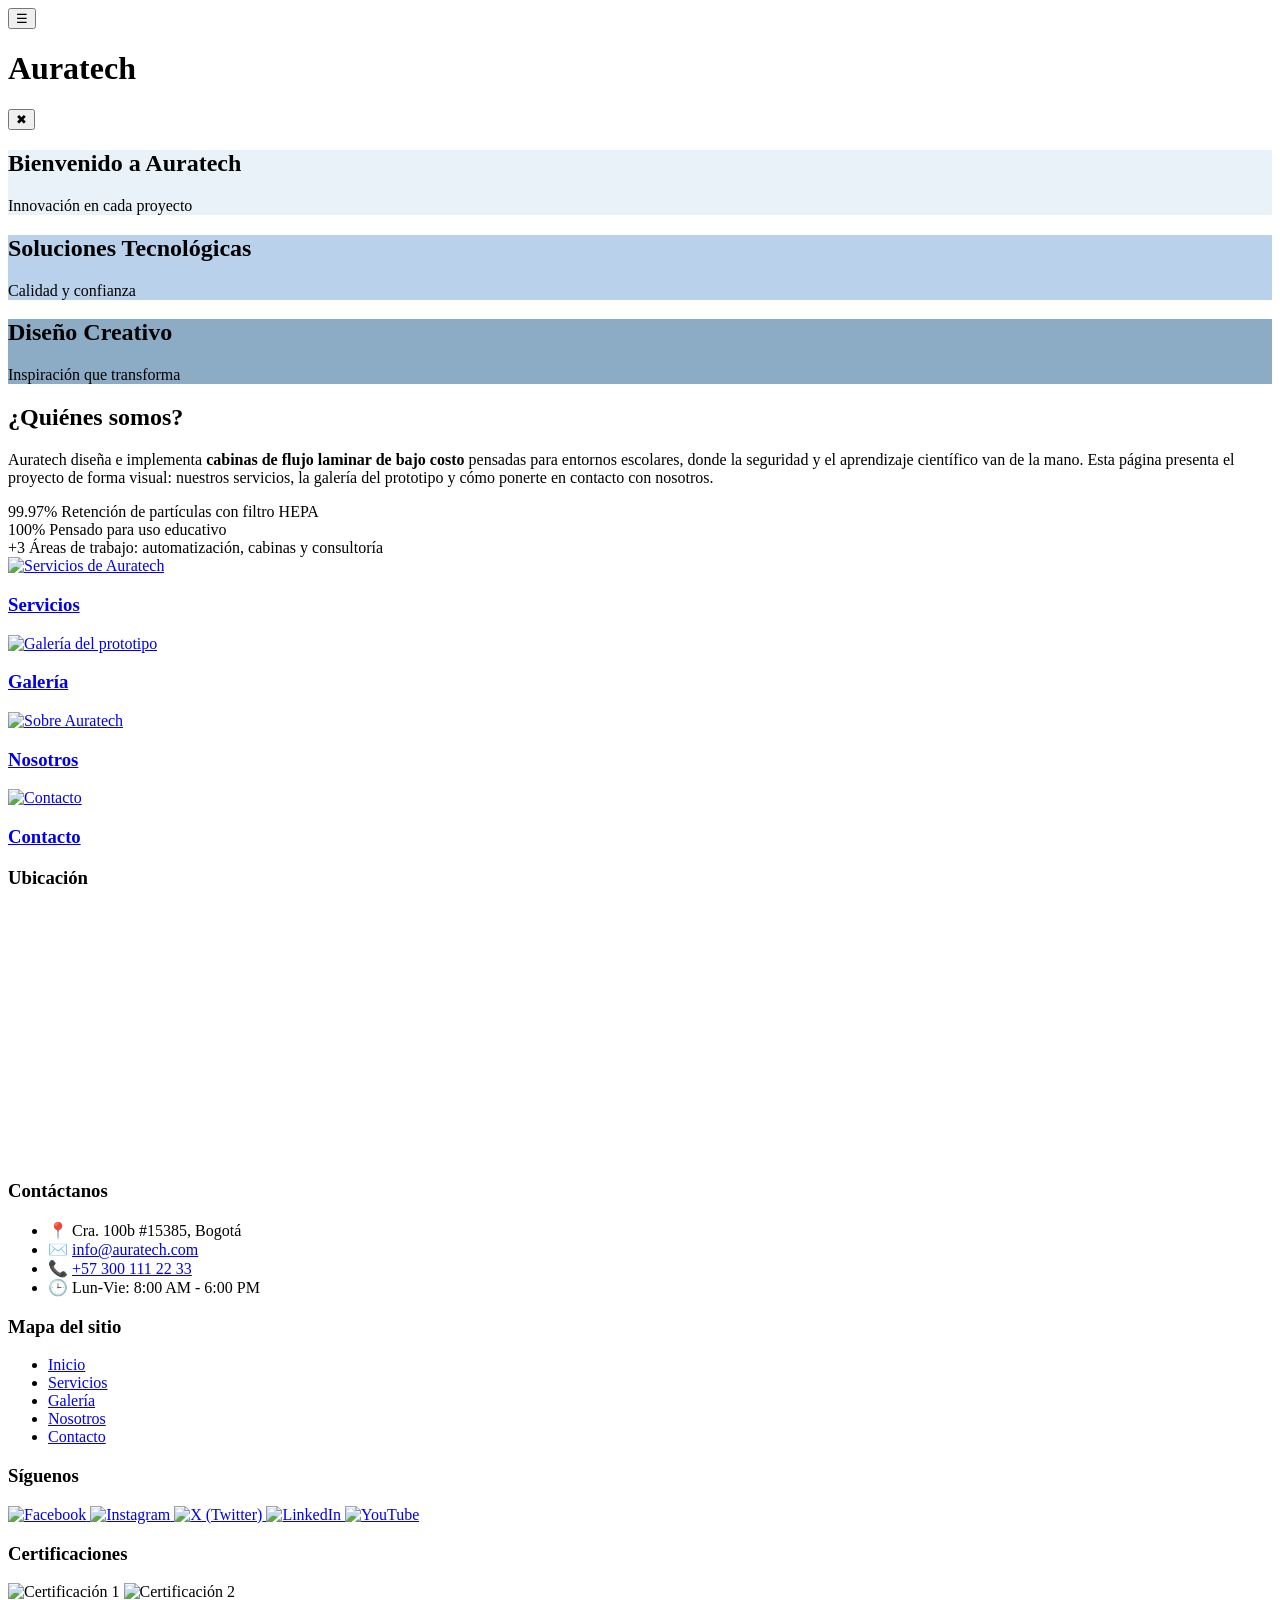
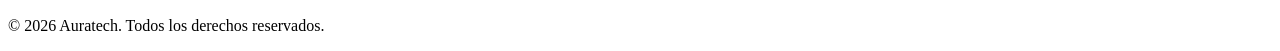
==== index.html @ 49e16836 "Add files via upload" ====
<!DOCTYPE html>
<html lang="es">
<head>
  <meta charset="UTF-8">
  <meta name="viewport" content="width=device-width, initial-scale=1.0">
  <title>Auratech</title>
  <link rel="stylesheet" href="static/css/styles.css">
  <script defer src="static/js/common.js"></script>
  <script defer src="static/js/script.js"></script>
</head>
<body>
  <header>
    <button id="menu-toggle" class="menu-toggle">☰</button>
    <h1>Auratech</h1>
  </header>
  <nav id="side-menu" class="side-menu">
    <button id="close-menu" class="close-menu">✖</button>
  </nav>

  <main class="main-content">
    <section class="banner-slider">
      <div class="slide active" style="background-color: #E9F2F9;">
        <h2>Bienvenido a Auratech</h2>
        <p>Innovación en cada proyecto</p>
      </div>
      <div class="slide" style="background-color: #B9D1EA;">
        <h2>Soluciones Tecnológicas</h2>
        <p>Calidad y confianza</p>
      </div>
      <div class="slide" style="background-color: #8CACC5;">
        <h2>Diseño Creativo</h2>
        <p>Inspiración que transforma</p>
      </div>
    </section>

    <section class="info-section">
      <h2>¿Quiénes somos?</h2>
      <p>
        Auratech diseña e implementa <strong>cabinas de flujo laminar de bajo costo</strong> pensadas
        para entornos escolares, donde la seguridad y el aprendizaje científico van de la mano.
        Esta página presenta el proyecto de forma visual: nuestros servicios, la galería del
        prototipo y cómo ponerte en contacto con nosotros.
      </p>
    </section>

    <section class="stats-strip">
      <div class="stat-card">
        <span class="stat-number">99.97%</span>
        <span class="stat-label">Retención de partículas con filtro HEPA</span>
      </div>
      <div class="stat-card">
        <span class="stat-number">100%</span>
        <span class="stat-label">Pensado para uso educativo</span>
      </div>
      <div class="stat-card">
        <span class="stat-number">+3</span>
        <span class="stat-label">Áreas de trabajo: automatización, cabinas y consultoría</span>
      </div>
    </section>

    <section class="categories">
      <a class="category" href="services.html">
        <img src="static/img/cabina2.jpg" alt="Servicios de Auratech">
        <h3>Servicios</h3>
      </a>
      <a class="category" href="gallery.html">
        <img src="static/img/cabina1.jpg" alt="Galería del prototipo">
        <h3>Galería</h3>
      </a>
      <a class="category" href="us.html">
        <img src="static/img/cabina3.jpg" alt="Sobre Auratech">
        <h3>Nosotros</h3>
      </a>
      <a class="category" href="contact.html">
        <img src="static/img/cabina4.jpg" alt="Contacto">
        <h3>Contacto</h3>
      </a>
    </section>
  </main>

  <footer class="footer-mejorado">
  <div class="footer-container">
    <div class="footer-col footer-map">
      <h3>Ubicación</h3>
      <iframe
        src="https://www.google.com/maps?q=Cra.+100b+%2315385,+Bogotá,+Colombia&output=embed"
        width="100%"
        height="250"
        style="border:0;"
        allowfullscreen=""
        loading="lazy"
        referrerpolicy="no-referrer-when-downgrade"
      ></iframe>
    </div>

    <div class="footer-col footer-contact">
      <h3>Contáctanos</h3>
      <ul class="contact-info">
        <li>
          <span class="icon">📍</span>
          <span>Cra. 100b #15385, Bogotá</span>
        </li>
        <li>
          <span class="icon">✉️</span>
          <a href="mailto:info@auratech.com">info@auratech.com</a>
        </li>
        <li>
          <span class="icon">📞</span>
          <a href="tel:+573001112233">+57 300 111 22 33</a>
        </li>
        <li>
          <span class="icon">🕒</span>
          <span>Lun-Vie: 8:00 AM - 6:00 PM</span>
        </li>
      </ul>
    </div>

    <div class="footer-col footer-sitemap">
      <h3>Mapa del sitio</h3>
      <ul class="sitemap-links">
        <li><a href="index.html">Inicio</a></li>
        <li><a href="services.html">Servicios</a></li>
        <li><a href="gallery.html">Galería</a></li>
        <li><a href="us.html">Nosotros</a></li>
        <li><a href="contact.html">Contacto</a></li>
     </ul>
    </div>

    <div class="footer-col footer-social">
      <h3>Síguenos</h3>
      <div class="social-icons">
        <a href="https://facebook.com/auratech" target="_blank" rel="noopener">
          <img src="static/img/facebook.png" alt="Facebook">
        </a>
        <a href="https://instagram.com/auratech" target="_blank" rel="noopener">
          <img src="static/img/instagram.png" alt="Instagram">
        </a>
        <a href="https://twitter.com/auratech" target="_blank" rel="noopener">
          <img src="static/img/x.png" alt="X (Twitter)">
        </a>
        <a href="https://linkedin.com/company/auratech" target="_blank" rel="noopener">
          <img src="static/img/linkedin.png" alt="LinkedIn">
        </a>
        <a href="https://youtube.com/auratech" target="_blank" rel="noopener">
          <img src="static/img/youtube.png" alt="YouTube">
        </a>
      </div>

      <div class="footer-logos">
        <h3>Certificaciones</h3>
        <div class="logos-container">
          <img src="static/img/Logo Aura Tech.png" alt="Certificación 1">
          <img src="static/img/Escudo_Reuven_Feuerstein.png" alt="Certificación 2">
        </div>
      </div>
    </div>
  </div>

  <div class="footer-bottom">
    <p>&copy; 2026 Auratech. Todos los derechos reservados.</p>
  </div>
</footer>

</body>
</html>
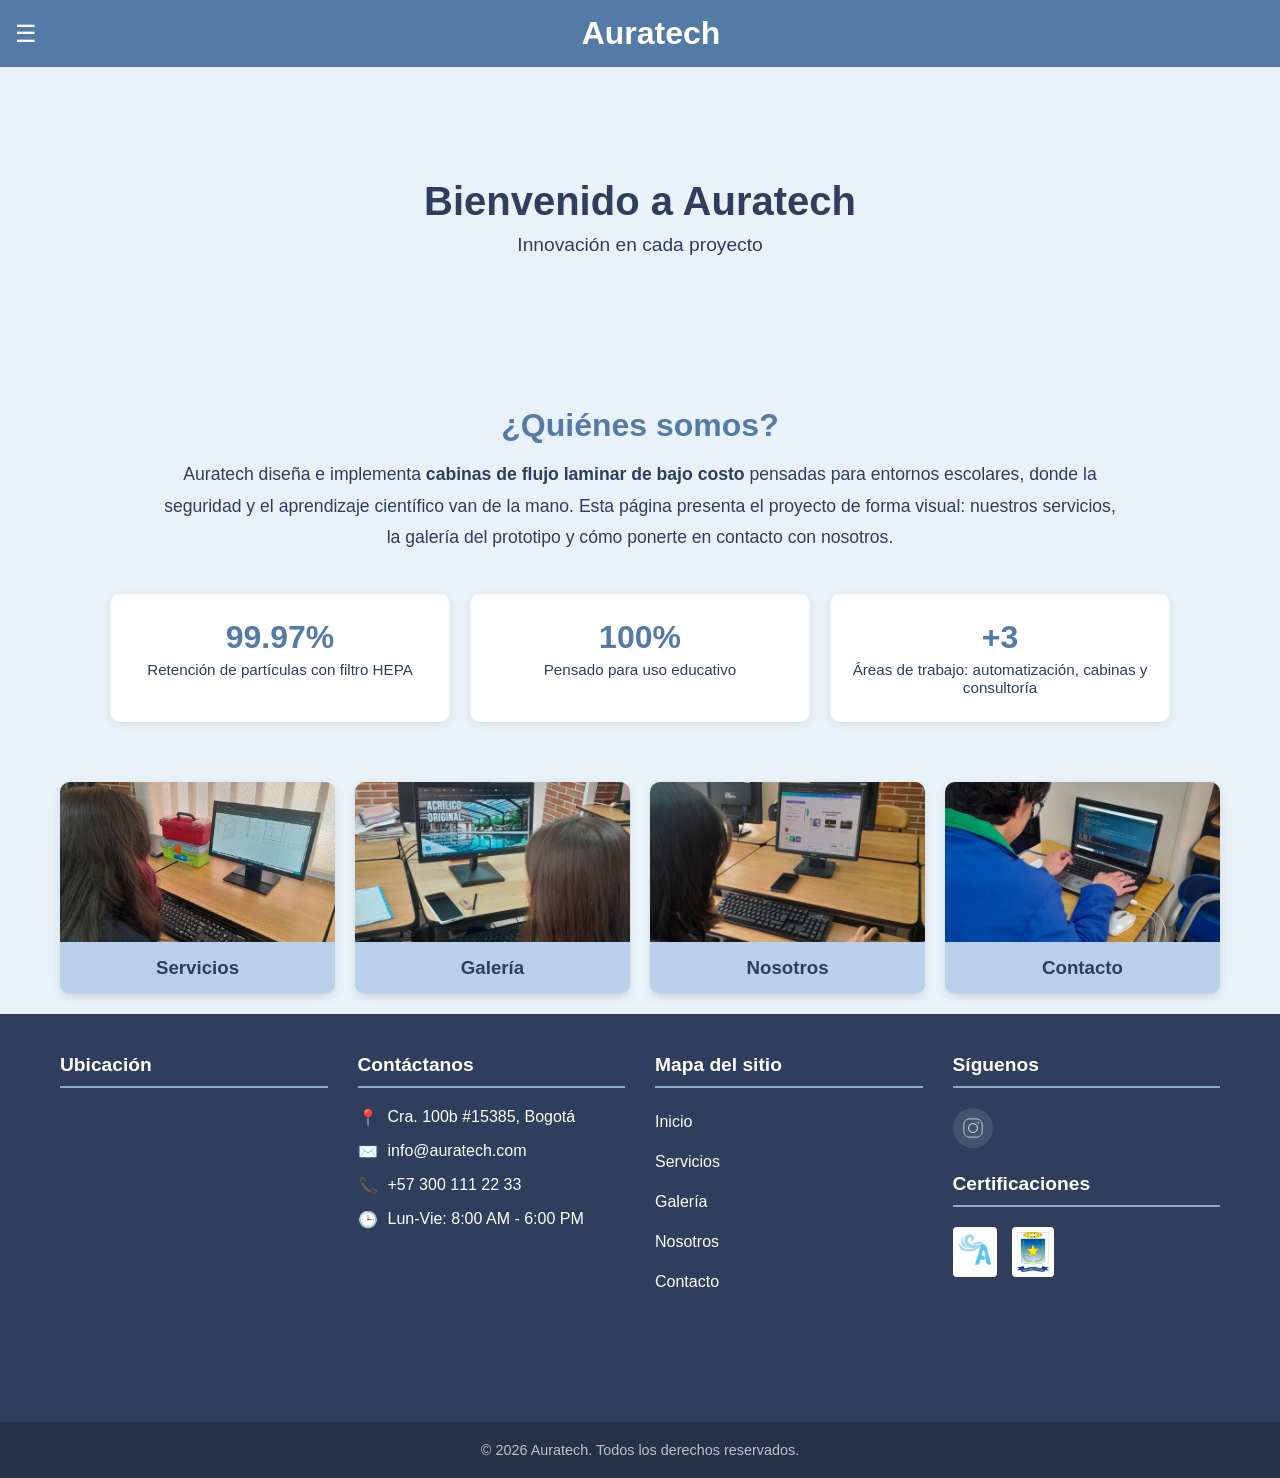
==== commit d83655ef: "Update index.html" ====
--- a/index.html
+++ b/index.html
@@ -129,20 +129,8 @@
     <div class="footer-col footer-social">
       <h3>Síguenos</h3>
       <div class="social-icons">
-        <a href="https://facebook.com/auratech" target="_blank" rel="noopener">
-          <img src="static/img/facebook.png" alt="Facebook">
-        </a>
-        <a href="https://instagram.com/auratech" target="_blank" rel="noopener">
+        <a href="https://www.instagram.com/aura_tech.2026?stkn=MW1sOTgxODVhbDFhMQ==" target="_blank" rel="noopener">
           <img src="static/img/instagram.png" alt="Instagram">
-        </a>
-        <a href="https://twitter.com/auratech" target="_blank" rel="noopener">
-          <img src="static/img/x.png" alt="X (Twitter)">
-        </a>
-        <a href="https://linkedin.com/company/auratech" target="_blank" rel="noopener">
-          <img src="static/img/linkedin.png" alt="LinkedIn">
-        </a>
-        <a href="https://youtube.com/auratech" target="_blank" rel="noopener">
-          <img src="static/img/youtube.png" alt="YouTube">
         </a>
       </div>
 
--- a/static/css/styles.css
+++ b/static/css/styles.css
@@ -0,0 +1,739 @@
+/* ==================== */
+/* RESET Y VARIABLES */
+/* ==================== */
+* {
+  margin: 0;
+  padding: 0;
+  box-sizing: border-box;
+}
+
+:root {
+  --color1: #E9F2F9;
+  --color2: #B9D1EA;
+  --color3: #8CACC5;
+  --color4: #547AA8;
+  --color5: #2E3E5C;
+  --text-light: #fefef7;
+  --transition: all 0.3s ease;
+}
+
+/* ==================== */
+/* ESTRUCTURA GENERAL */
+/* ==================== */
+body {
+  font-family: 'Lucida Sans', 'Arial', sans-serif;
+  background-color: var(--color1);
+  display: flex;
+  flex-direction: column;
+  min-height: 100vh;
+}
+
+.main-content, .main-content1 {
+  flex-grow: 1;
+  transition: var(--transition);
+}
+
+.main-content1 {
+  display: flex;
+  flex-direction: column;
+  align-items: center;
+}
+
+body.menu-open .main-content {
+  margin-left: 250px;
+}
+
+/* ==================== */
+/* HEADER Y MENÚ */
+/* ==================== */
+header {
+  background: var(--color4);
+  color: var(--text-light);
+  padding: 15px;
+  display: flex;
+  align-items: center;
+}
+
+header h1 {
+  flex: 1;
+  text-align: center;
+}
+
+.menu-toggle, .close-menu {
+  font-size: 1.5em;
+  background: none;
+  border: none;
+  color: var(--text-light);
+  cursor: pointer;
+}
+
+.close-menu {
+  position: absolute;
+  top: 15px;
+  right: 15px;
+}
+
+.side-menu {
+  position: fixed;
+  top: 0;
+  left: -250px;
+  width: 250px;
+  height: 100%;
+  background: var(--color5);
+  padding-top: 60px;
+  transition: var(--transition);
+  z-index: 10;
+}
+
+.side-menu.open {
+  left: 0;
+}
+
+.side-menu ul {
+  list-style: none;
+}
+
+.side-menu ul li {
+  padding: 15px;
+  text-align: center;
+}
+
+.side-menu ul li a {
+  color: var(--text-light);
+  text-decoration: none;
+  font-size: 1.1rem;
+  display: block;
+  padding: 15px;
+  transition: var(--transition);
+}
+
+.side-menu ul li a:hover {
+  background: var(--color3);
+}
+
+/* ==================== */
+/* COMPONENTES COMUNES */
+/* ==================== */
+/* Banner Slider */
+.banner-slider {
+  position: relative;
+  overflow: hidden;
+  height: 300px;
+}
+
+.slide {
+  position: absolute;
+  width: 100%;
+  height: 100%;
+  opacity: 0;
+  color: var(--color5);
+  display: flex;
+  flex-direction: column;
+  align-items: center;
+  justify-content: center;
+  transition: opacity 1s ease;
+  text-align: center;
+  padding: 0 20px;
+}
+
+.slide.active {
+  opacity: 1;
+}
+
+.slide h2 {
+  font-size: 2.5rem;
+  margin-bottom: 10px;
+}
+
+.slide p {
+  font-size: 1.2rem;
+}
+
+/* Categorías/Tarjetas */
+.categories {
+  display: grid;
+  grid-template-columns: repeat(auto-fit, minmax(200px, 1fr));
+  gap: 20px;
+  padding: 20px;
+  max-width: 1200px;
+  margin: 0 auto;
+}
+
+.category {
+  background: var(--color2);
+  border-radius: 10px;
+  box-shadow: 0 4px 10px rgba(0,0,0,0.1);
+  text-align: center;
+  transition: transform 0.3s ease, box-shadow 0.3s ease;
+  overflow: hidden;
+  text-decoration: none;
+  display: block;
+  color: inherit;
+}
+
+.category:hover {
+  transform: translateY(-5px) scale(1.02);
+  box-shadow: 0 4px 15px rgba(0, 0, 0, 0.2);
+}
+
+.category img {
+  width: 100%;
+  height: 160px;
+  object-fit: cover;
+  display: block;
+}
+
+.category h3 {
+  margin: 15px 0;
+  color: var(--color5);
+}
+
+/* Sección informativa (intro de inicio) */
+.info-section {
+  max-width: 1000px;
+  margin: 40px auto;
+  padding: 0 20px;
+  text-align: center;
+}
+
+.info-section h2 {
+  color: var(--color4);
+  font-size: 2rem;
+  margin-bottom: 15px;
+}
+
+.info-section p {
+  color: var(--color5);
+  font-size: 1.1rem;
+  line-height: 1.8;
+}
+
+/* Tira de estadísticas/datos informativos */
+.stats-strip {
+  display: grid;
+  grid-template-columns: repeat(auto-fit, minmax(180px, 1fr));
+  gap: 20px;
+  max-width: 1100px;
+  margin: 0 auto 40px;
+  padding: 0 20px;
+}
+
+.stat-card {
+  background: #fff;
+  border-radius: 10px;
+  padding: 25px 15px;
+  text-align: center;
+  box-shadow: 0 2px 8px rgba(0,0,0,0.08);
+}
+
+.stat-card .stat-number {
+  display: block;
+  font-size: 2rem;
+  font-weight: bold;
+  color: var(--color4);
+  margin-bottom: 5px;
+}
+
+.stat-card .stat-label {
+  color: var(--color5);
+  font-size: 0.95rem;
+}
+
+/* Formulario */
+form {
+  max-width: 400px;
+  margin: 20px auto;
+  padding: 20px;
+  background: #f4f4f4;
+  border-radius: 5px;
+  box-shadow: 0 4px 8px rgba(0, 0, 0, 0.2);
+}
+
+form label {
+  display: block;
+  margin-top: 10px;
+  font-weight: bold;
+}
+
+form input, form textarea {
+  width: 100%;
+  padding: 8px;
+  margin-top: 5px;
+  border: 1px solid #ccc;
+  border-radius: 5px;
+}
+
+form button {
+  margin-top: 10px;
+  padding: 10px;
+  background: #333;
+  color: white;
+  border: none;
+  cursor: pointer;
+  width: 100%;
+  transition: var(--transition);
+}
+
+form button:hover {
+  background: #555;
+}
+
+.contact-note {
+  max-width: 400px;
+  margin: 0 auto 20px;
+  text-align: center;
+  color: var(--color5);
+  font-size: 0.9rem;
+  padding: 0 20px;
+}
+
+.contact-direct {
+  max-width: 400px;
+  margin: 0 auto 30px;
+  text-align: center;
+  color: var(--color5);
+}
+
+.contact-direct a {
+  color: var(--color4);
+  font-weight: bold;
+}
+
+/* ==================== */
+/* PÁGINAS ESPECÍFICAS */
+/* ==================== */
+/* Galería */
+.galeria-container {
+  display: grid;
+  grid-template-columns: repeat(auto-fit, minmax(250px, 1fr));
+  gap: 20px;
+  padding: 20px;
+  justify-items: center;
+  max-width: 1200px;
+  margin: 0 auto;
+}
+
+.card-container {
+  perspective: 1000px;
+  width: 250px;
+  height: 250px;
+  margin: 20px;
+}
+
+.card {
+  width: 100%;
+  height: 100%;
+  position: relative;
+  transform-style: preserve-3d;
+  transition: transform 0.6s;
+  cursor: pointer;
+}
+
+.card-container:hover .card {
+  transform: rotateY(180deg);
+}
+
+.card-front, .card-back {
+  position: absolute;
+  width: 100%;
+  height: 100%;
+  backface-visibility: hidden;
+  border: 1px solid #ccc;
+  border-radius: 10px;
+  overflow: hidden;
+}
+
+.card-front img {
+  width: 100%;
+  height: 100%;
+  object-fit: cover;
+}
+
+.card-back {
+  background-color: #fff;
+  transform: rotateY(180deg);
+  display: flex;
+  align-items: center;
+  justify-content: center;
+  padding: 15px;
+  text-align: center;
+}
+
+.gallery-intro {
+  max-width: 800px;
+  margin: 30px auto 0;
+  padding: 0 20px;
+  text-align: center;
+  color: var(--color5);
+}
+
+/* Nosotros */
+.nosotros-section {
+  max-width: 900px;
+  padding: 40px 20px;
+  background: var(--color2);
+  color: var(--color5);
+  border-radius: 12px;
+  margin: 30px auto;
+  box-shadow: 0 4px 10px rgba(0,0,0,0.1);
+  animation: fadeIn 1s ease;
+}
+
+.nosotros-section h2 {
+  font-size: 2.2rem;
+  margin-bottom: 20px;
+  color: var(--color4);
+  text-align: center;
+}
+
+.nosotros-section p {
+  font-size: 1.1rem;
+  line-height: 1.8;
+  margin-bottom: 20px;
+  text-align: justify;
+}
+
+.nosotros-section .equipo {
+  margin-top: 30px;
+}
+
+.nosotros-section .equipo h3 {
+  color: var(--color4);
+  margin-bottom: 10px;
+}
+
+.nosotros-section .equipo ul {
+  list-style: disc;
+  padding-left: 20px;
+}
+
+.nosotros-image {
+  max-width: 900px;
+  margin: 0 auto;
+  padding: 0 20px;
+  text-align: center;
+}
+
+.nosotros-image img {
+  width: 100%;
+  max-width: 500px;
+  border-radius: 12px;
+  box-shadow: 0 4px 12px rgba(0,0,0,0.15);
+}
+
+/* ==================== */
+/* FOOTER */
+/* ==================== */
+.footer-mejorado {
+  background-color: var(--color5);
+  color: var(--text-light);
+  padding: 40px 0 0;
+  font-family: 'Lucida Sans', 'Arial', sans-serif;
+}
+
+.footer-container {
+  max-width: 1200px;
+  margin: 0 auto;
+  display: grid;
+  grid-template-columns: repeat(auto-fit, minmax(250px, 1fr));
+  gap: 30px;
+  padding: 0 20px;
+}
+
+.footer-col {
+  margin-bottom: 30px;
+}
+
+.footer-col h3 {
+  color: var(--text-light);
+  font-size: 1.2rem;
+  margin-bottom: 20px;
+  padding-bottom: 10px;
+  border-bottom: 2px solid var(--color3);
+}
+
+.contact-info {
+  list-style: none;
+}
+
+.contact-info li {
+  margin-bottom: 15px;
+  display: flex;
+  align-items: flex-start;
+}
+
+.contact-info .icon {
+  margin-right: 10px;
+  font-size: 1rem;
+}
+
+.contact-info a {
+  color: var(--text-light);
+  text-decoration: none;
+  transition: var(--transition);
+}
+
+.contact-info a:hover {
+  color: var(--color3);
+  text-decoration: underline;
+}
+
+.sitemap-links {
+  list-style: none;
+}
+
+.sitemap-links li {
+  margin-bottom: 12px;
+}
+
+.sitemap-links a {
+  color: var(--text-light);
+  text-decoration: none;
+  transition: var(--transition);
+  display: block;
+  padding: 5px 0;
+}
+
+.sitemap-links a:hover {
+  color: var(--color3);
+  padding-left: 5px;
+}
+
+.social-icons {
+  display: flex;
+  gap: 15px;
+  margin-bottom: 25px;
+  flex-wrap: wrap;
+}
+
+.social-icons a {
+  display: flex;
+  align-items: center;
+  justify-content: center;
+  width: 40px;
+  height: 40px;
+  background-color: rgba(255, 255, 255, 0.1);
+  border-radius: 50%;
+  color: var(--text-light);
+  font-size: 1.2rem;
+  transition: var(--transition);
+}
+
+.social-icons img {
+  width: 22px;
+  height: 22px;
+  object-fit: cover;
+  border-radius: 50%;
+  transition: all 0.3s ease;
+}
+
+.social-icons a:hover {
+  background-color: var(--color3);
+  transform: translateY(-3px);
+}
+
+.logos-container {
+  display: flex;
+  gap: 15px;
+  flex-wrap: wrap;
+}
+
+.logos-container img {
+  max-height: 50px;
+  object-fit: contain;
+  background-color: #fff;
+  padding: 5px;
+  border-radius: 4px;
+}
+
+.footer-bottom {
+  text-align: center;
+  padding: 20px;
+  background-color: rgba(0, 0, 0, 0.2);
+  margin-top: 30px;
+}
+
+.footer-bottom p {
+  margin: 0;
+  font-size: 0.9rem;
+  color: rgba(255, 255, 255, 0.7);
+}
+
+/* ==================== */
+/* ANIMACIONES */
+/* ==================== */
+.fade-in {
+  opacity: 0;
+  transform: translateY(10px);
+  animation: fadeInUp 1s forwards;
+}
+
+@keyframes fadeIn {
+  from { opacity: 0; transform: translateY(20px); }
+  to { opacity: 1; transform: translateY(0); }
+}
+
+@keyframes fadeInUp {
+  to {
+    opacity: 1;
+    transform: translateY(0);
+  }
+}
+
+/* ==================== */
+/* RESPONSIVE */
+/* ==================== */
+@media (max-width: 768px) {
+  .footer-container {
+    grid-template-columns: 1fr;
+  }
+
+  body.menu-open .main-content {
+    margin-left: 0;
+    transform: translateX(250px);
+  }
+
+  .galeria-container {
+    grid-template-columns: repeat(auto-fit, minmax(200px, 1fr));
+  }
+
+  .service-block, .service-block.reverse {
+    flex-direction: column;
+  }
+}
+
+@media (max-width: 480px) {
+  .footer-container {
+    grid-template-columns: 1fr;
+  }
+
+  .side-menu {
+    width: 100%;
+    left: -100%;
+  }
+
+  body.menu-open .main-content {
+    transform: translateX(100%);
+  }
+
+  .slide h2 {
+    font-size: 1.8rem;
+  }
+
+  .slide p {
+    font-size: 1rem;
+  }
+}
+
+/* ==================== */
+/* SERVICIOS */
+/* ==================== */
+.services {
+  display: flex;
+  flex-direction: column;
+  gap: 40px;
+  padding: 40px 20px;
+  max-width: 1100px;
+  margin: 0 auto;
+}
+
+.service-block {
+  display: flex;
+  align-items: center;
+  gap: 30px;
+}
+
+.service-block.reverse {
+  flex-direction: row-reverse;
+}
+
+.service-image img {
+  width: 100%;
+  max-width: 260px;
+  border-radius: 12px;
+  box-shadow: 0 4px 12px rgba(0,0,0,0.15);
+}
+
+.service-text {
+  flex: 1;
+}
+
+.service-text h3 {
+  color: var(--color4);
+  margin-bottom: 10px;
+  font-size: 1.6rem;
+}
+
+.service-text p {
+  color: var(--color5);
+  font-size: 1.1rem;
+  line-height: 1.6;
+}
+
+/* ==================== */
+/* POR QUÉ ELEGIRNOS */
+/* ==================== */
+.porque-elegirnos {
+  background-color: #f9fbfd;
+  padding: 40px 20px;
+  border-radius: 12px;
+  margin: 40px auto 0;
+  max-width: 1100px;
+  text-align: center;
+}
+
+.porque-elegirnos h3 {
+  font-size: 1.8rem;
+  margin-bottom: 20px;
+  color: var(--color4);
+}
+
+.porque-elegirnos ul {
+  list-style: none;
+  padding: 0;
+  font-size: 1.1rem;
+  color: var(--color5);
+}
+
+.porque-elegirnos li {
+  margin-bottom: 10px;
+}
+
+/* ==================== */
+/* ASESORÍA */
+/* ==================== */
+.asesoria {
+  background-color: var(--color4);
+  color: var(--text-light);
+  padding: 50px 20px;
+  border-radius: 12px;
+  text-align: center;
+  margin: 30px auto 40px;
+  max-width: 1100px;
+}
+
+.asesoria h3 {
+  font-size: 1.8rem;
+  margin-bottom: 15px;
+}
+
+.asesoria p {
+  font-size: 1.1rem;
+  margin-bottom: 20px;
+}
+
+.btn-asesoria {
+  display: inline-block;
+  padding: 12px 25px;
+  background: var(--color5);
+  color: var(--text-light);
+  text-decoration: none;
+  border-radius: 8px;
+  transition: var(--transition);
+  font-weight: bold;
+}
+
+.btn-asesoria:hover {
+  background: #1f2d44;
+  transform: scale(1.05);
+}
